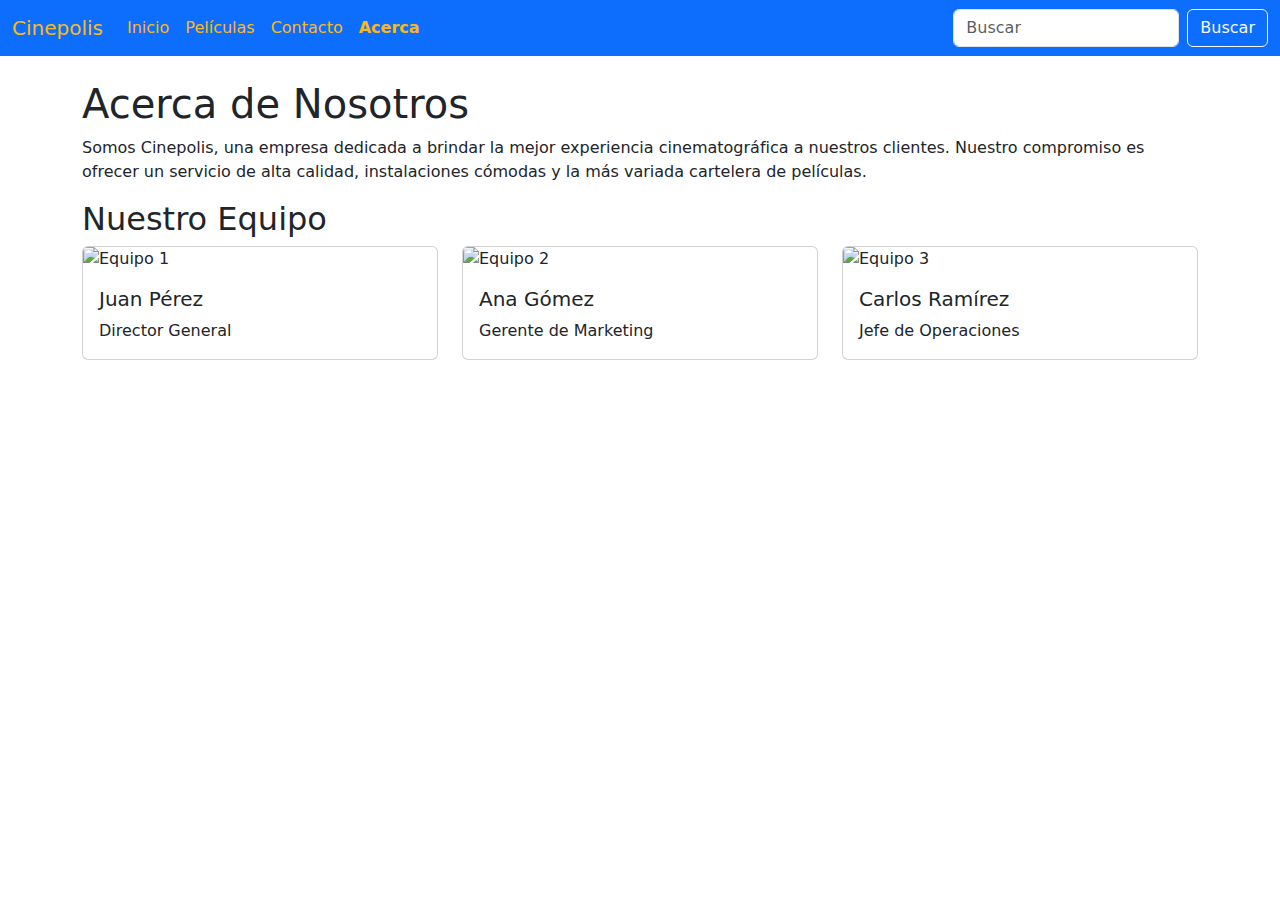
==== acerca.html @ 33818b24 "proyecto web" ====
<!DOCTYPE html>
<html lang="es">
  <head>
    <meta charset="UTF-8" />
    <meta name="viewport" content="width=device-width, initial-scale=1.0" />
    <link rel="stylesheet" href="./styles.css" />
    <link
      href="https://cdn.jsdelivr.net/npm/bootstrap@5.3.3/dist/css/bootstrap.min.css"
      rel="stylesheet"
      integrity="sha384-QWTKZyjpPEjISv5WaRU9OFeRpok6YctnYmDr5pNlyT2bRjXh0JMhjY6hW+ALEwIH"
      crossorigin="anonymous"
    />
    <title>Cinepolis - Acerca de</title>
  </head>
  <body>
    <!-- Navbar -->
    <nav class="navbar navbar-expand-lg navbar-dark bg-primary">
      <div class="container-fluid">
        <a class="navbar-brand" href="#">Cinepolis</a>
        <button
          class="navbar-toggler"
          type="button"
          data-bs-toggle="collapse"
          data-bs-target="#navbarNav"
          aria-controls="navbarNav"
          aria-expanded="false"
          aria-label="Toggle navigation"
        >
          <span class="navbar-toggler-icon"></span>
        </button>
        <div class="collapse navbar-collapse" id="navbarNav">
          <ul class="navbar-nav me-auto mb-2 mb-lg-0">
            <li class="nav-item">
              <a class="nav-link" href="index.html">Inicio</a>
            </li>
            <li class="nav-item">
              <a class="nav-link" href="peliculas.html">Películas</a>
            </li>
            <li class="nav-item">
              <a class="nav-link" href="contacto.html">Contacto</a>
            </li>
            <li class="nav-item">
              <a class="nav-link active" aria-current="page" href="acerca.html"
                >Acerca</a
              >
            </li>
          </ul>
          <form class="d-flex">
            <input
              class="form-control me-2"
              type="search"
              placeholder="Buscar"
              aria-label="Search"
            />
            <button class="btn btn-outline-light" type="submit">Buscar</button>
          </form>
        </div>
      </div>
    </nav>

    <div class="container mt-4">
      <h1>Acerca de Nosotros</h1>
      <p>
        Somos Cinepolis, una empresa dedicada a brindar la mejor experiencia
        cinematográfica a nuestros clientes. Nuestro compromiso es ofrecer un
        servicio de alta calidad, instalaciones cómodas y la más variada
        cartelera de películas.
      </p>

      <h2>Nuestro Equipo</h2>
      <div class="row">
        <div class="col-md-4">
          <div class="card">
            <img
              src="images/gerentecinepolis.jpeg"
              class="card-img-top"
              alt="Equipo 1"
            />
            <div class="card-body">
              <h5 class="card-title">Juan Pérez</h5>
              <p class="card-text">Director General</p>
            </div>
          </div>
        </div>
        <div class="col-md-4">
          <div class="card">
            <img src="images/market.jpeg" class="card-img-top" alt="Equipo 2" />
            <div class="card-body">
              <h5 class="card-title">Ana Gómez</h5>
              <p class="card-text">Gerente de Marketing</p>
            </div>
          </div>
        </div>
        <div class="col-md-4">
          <div class="card">
            <img src="images/cine.avif" class="card-img-top" alt="Equipo 3" />
            <div class="card-body">
              <h5 class="card-title">Carlos Ramírez</h5>
              <p class="card-text">Jefe de Operaciones</p>
            </div>
          </div>
        </div>
      </div>
    </div>

    <script
      src="https://cdn.jsdelivr.net/npm/bootstrap@5.3.3/dist/js/bootstrap.bundle.min.js"
      integrity="sha384-YvpcrYf0tY3lHB60NNkmXc5s9fDVZLESaAA55NDzOxhy9GkcIdslK1eN7N6jIeHz"
      crossorigin="anonymous"
    ></script>
  </body>
</html>
---- styles.css ----
/* Colores de Cinépolis */
:root {
  --primary-color: #0033a0; /* Azul Cinépolis */
  --secondary-color: #fdb913; /* Amarillo Cinépolis */
  --light-color: #ffffff; /* Blanco */
  --dark-color: #000000; /* Negro */
}

body {
  font-family: Arial, sans-serif;
  background-color: var(--light-color);
  color: var(--dark-color);
}

.navbar {
  background-color: var(
    --primary-color
  ) !important; /* Asegurando que se aplique el color de fondo */
}

.navbar-brand,
.nav-link {
  color: var(--secondary-color) !important;
}

.navbar-toggler {
  border-color: var(--secondary-color);
}

.navbar-toggler-icon {
  background-image: url("data:image/svg+xml,%3Csvg xmlns='http://www.w3.org/2000/svg' viewBox='0 0 30 30'%3E%3Cpath stroke='rgba(253, 185, 19, 1)' stroke-width='2' d='M4 7h22M4 15h22M4 23h22'/%3E%3C/svg%3E");
}

.nav-link.active {
  font-weight: bold;
  color: var(--secondary-color) !important;
}

.carousel-item img {
  height: 500px;
  object-fit: cover;
}

h1 {
  margin-top: 20px;
  color: var(--primary-color);
}

.card {
  border: 1px solid var(--primary-color);
}

.card-title {
  font-size: 1.25rem;
  color: var(--primary-color);
}

.card-text {
  font-size: 1rem;
}

.btn-primary {
  background-color: var(--primary-color);
  border-color: var(--primary-color);
}

.btn-primary:hover {
  background-color: var(--secondary-color);
  border-color: var(--secondary-color);
}

.form-label {
  color: var(--primary-color);
}

.about-section p {
  font-size: 1.1rem;
  line-height: 1.6;
  color: var(--primary-color);
}
/* styles.css */
/* Estilos personalizados para asegurar que las tarjetas sean uniformes */
.card {
  height: 100%;
}
.card-body {
  display: flex;
  flex-direction: column;
}
.card-title {
  flex-grow: 1;
}
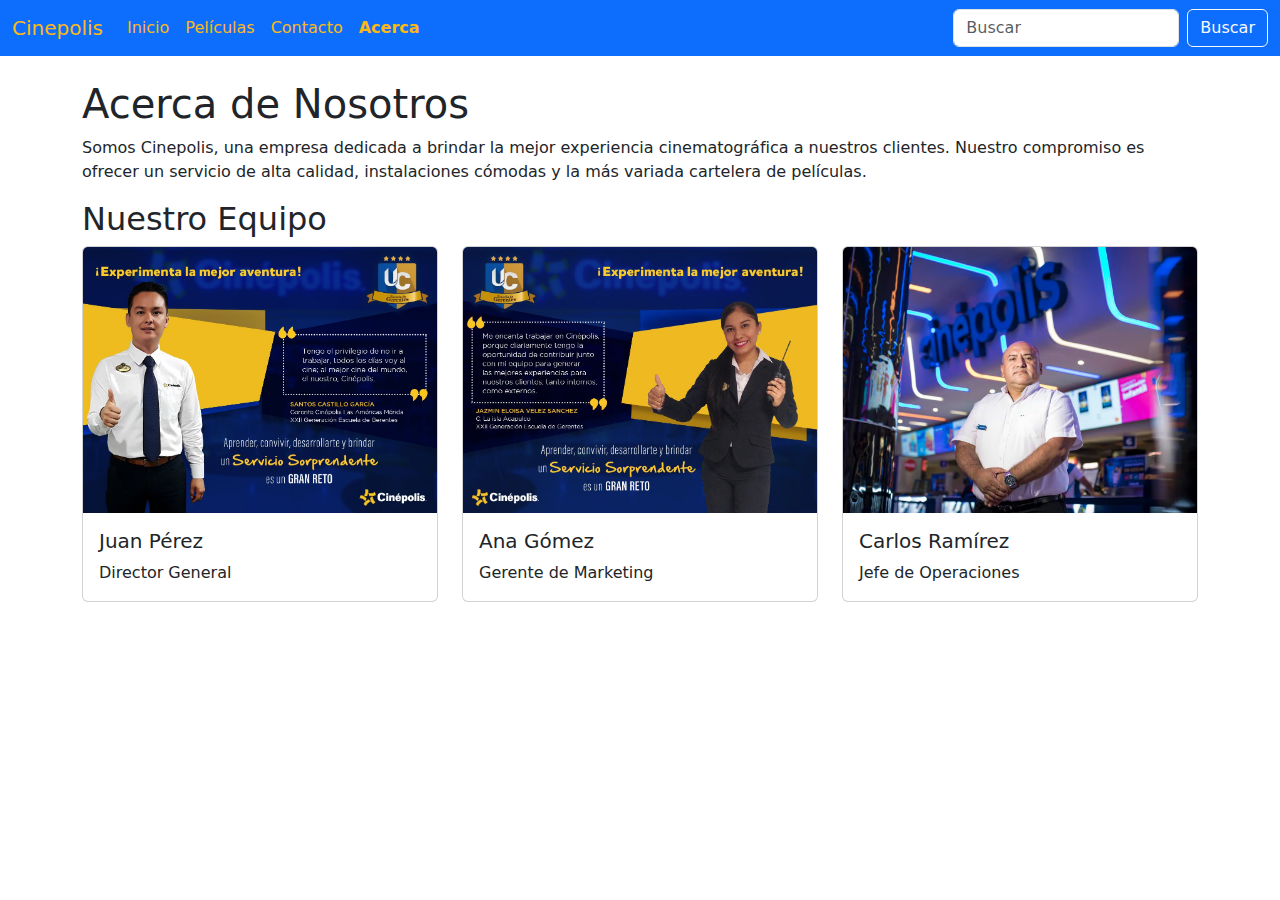
==== commit 0b82c0a1: "Add files via upload" ====
--- a/acerca.html
+++ b/acerca.html
@@ -72,7 +72,7 @@
         <div class="col-md-4">
           <div class="card">
             <img
-              src="images/gerentecinepolis.jpeg"
+              src="./Images/gerentecinepolis.jpeg"
               class="card-img-top"
               alt="Equipo 1"
             />
@@ -84,7 +84,11 @@
         </div>
         <div class="col-md-4">
           <div class="card">
-            <img src="images/market.jpeg" class="card-img-top" alt="Equipo 2" />
+            <img
+              src="./Images/market.jpeg"
+              class="card-img-top"
+              alt="Equipo 2"
+            />
             <div class="card-body">
               <h5 class="card-title">Ana Gómez</h5>
               <p class="card-text">Gerente de Marketing</p>
@@ -93,7 +97,7 @@
         </div>
         <div class="col-md-4">
           <div class="card">
-            <img src="images/cine.avif" class="card-img-top" alt="Equipo 3" />
+            <img src="./Images/cine.avif" class="card-img-top" alt="Equipo 3" />
             <div class="card-body">
               <h5 class="card-title">Carlos Ramírez</h5>
               <p class="card-text">Jefe de Operaciones</p>
